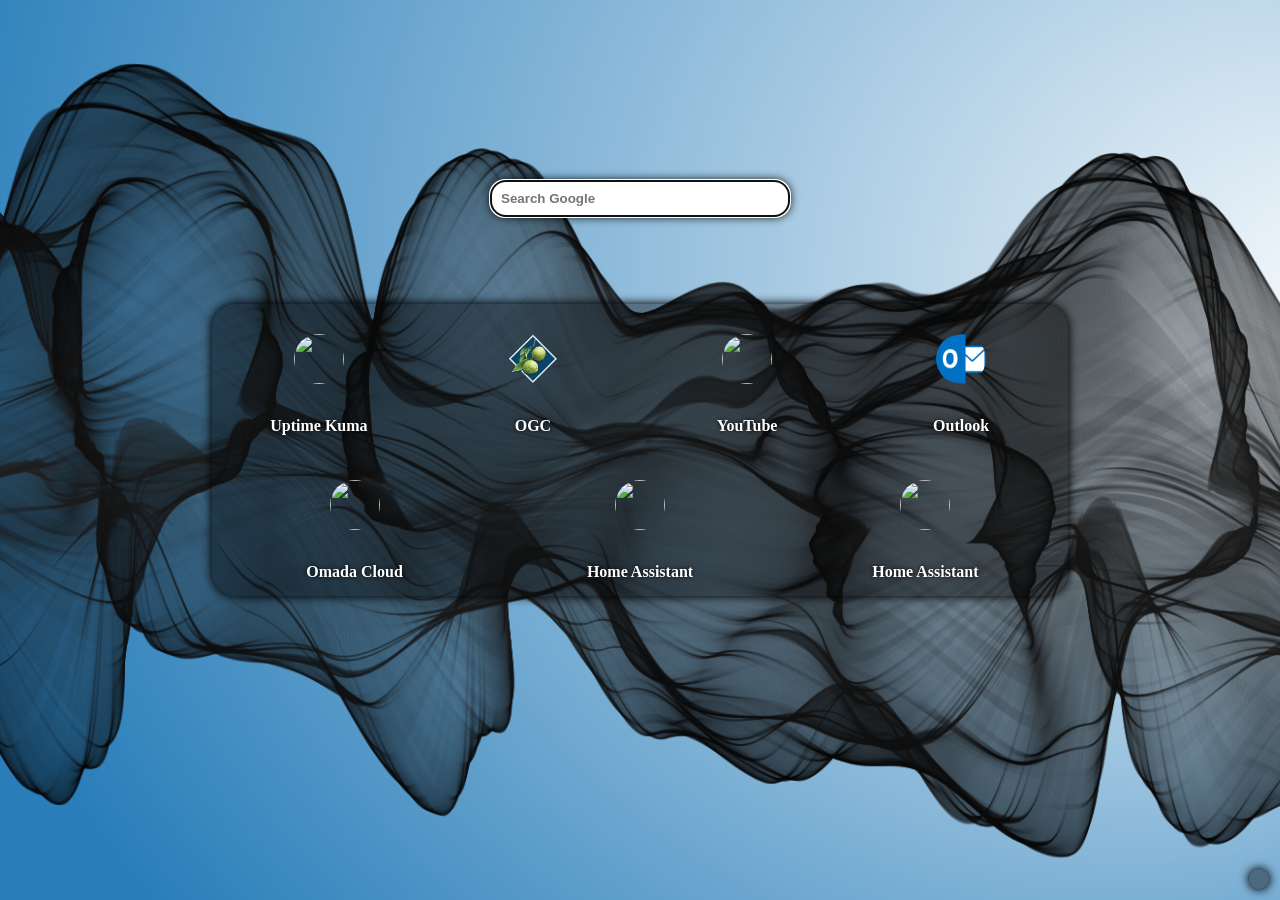
==== index.html @ dbeed7b9 "Removed Reddit link Removed Reddit link" ====
<html>
    <head>
        <title>Dashboard</title>
        <link rel="stylesheet" href="styles.css">
        <style>
            
        </style>

        <script src="https://ajax.googleapis.com/ajax/libs/jquery/3.6.0/jquery.min.js"></script>
    </head>

    <body>
        <div class="wrapper">
            <div id="search">
                <form action="https://www.google.com/search">
                    <input type="text" class="searchBar" name="q" placeholder="Search Google" autofocus>
                </form>
            </div>
            <div class="content">
                <div id="btn_kuma" class="div_button"><img class="button" src="https://cdn.jsdelivr.net/gh/walkxcode/dashboard-icons@main/svg/uptime-kuma.svg"><br>Uptime Kuma</div>
                <div id="btn_ogc" class="div_button"><img class="button" src="images/ogc_logo.png"><br>OGC</div>
                <div id="btn_youtube" class="div_button"><img class="button" src="https://cdn.jsdelivr.net/gh/walkxcode/dashboard-icons@main/png/youtube-play.png"><br>YouTube</div>
                <div id="btn_outlook" class="div_button"><img class="button" src="images/outlook.png"><br>Outlook</div>
                <div id="btn_omada" class="div_button"><img class="button" src="https://cdn.jsdelivr.net/gh/walkxcode/dashboard-icons@main/svg/omada.svg"><br>Omada Cloud</div>
                <div id="btn_homeassistant" class="div_button"><img class="button" src="https://cdn.jsdelivr.net/gh/walkxcode/dashboard-icons@main/svg/home-assistant.svg"><br>Home Assistant</div>
                <div id="btn_homeassistant" class="div_button"><img class="button" src="https://cdn.jsdelivr.net/gh/walkxcode/dashboard-icons@main/svg/home-assistant.svg"><br>Home Assistant</div>
            </div>

    <!--Border Items-->

            <div class="content wttr">
                <div id="div_wttr"></div>
            </div>
        </div>

        <script src="jquery_scripts.js"></script>
    </body>
</html>
---- styles.css ----
body {
    background-image: url('images/bluesmoke.png');
    background-repeat: no-repeat;
    background-size:cover;
    color: white;
    text-shadow: 0px 0px 4px black;
    font-weight: bold;
}

.wrapper {
    display: flex;
    align-items: center;
    justify-content: center;
    height: 100%;
    flex-grow: 1;
}

.content {
    border: 1px solid hsla(0, 100%, 0%, .2);
    border-radius: 25px;
    backdrop-filter: blur(5px);
    backdrop-filter: brightness(60%);
    display: flex;
    flex-wrap: wrap;
    align-items: center;
    justify-content: center;
    box-shadow: 0px 0px 10px black;
}

.button {
    width: 50px;
    border-radius: 25px;
    margin: 15px;
}

.div_button {
    border-radius: 25px;
    margin: 15px;
    transition: all .2s ease-in-out;
    flex-direction: column;
    display: flex;
    align-items: center;
    justify-content: center;
    flex: 1 0 18%;
}

.div_button:hover {
    transform: scale(1.1);
}

.wttr {
    position: absolute;
    right: 10px;
    bottom: 10px;
    padding: 10px;
    cursor: pointer;
}

#search {
    position:absolute;
    top: 20%;
}

.searchBar {
    border: 1px solid hsla(0, 100%, 0%, .2);
    border-radius: 15px;
    backdrop-filter: blur(5px);
    backdrop-filter: brightness(60%);
    box-shadow: 0px 0px 10px black;
    padding: 10px;
    width: 300px;
    font-weight: bold;
}
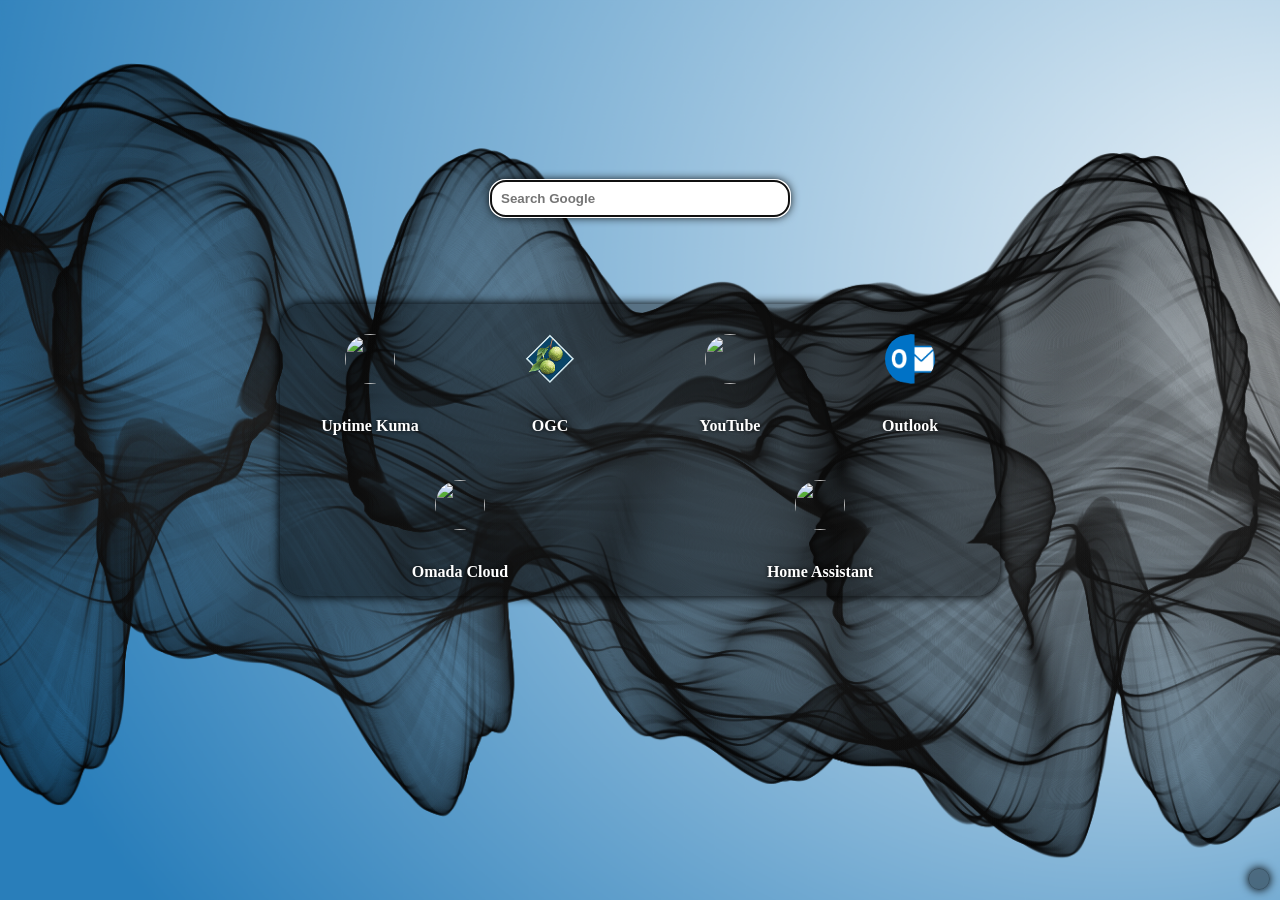
==== commit 162061dd: "Removed duplicate button" ====
--- a/index.html
+++ b/index.html
@@ -23,7 +23,6 @@
                 <div id="btn_outlook" class="div_button"><img class="button" src="images/outlook.png"><br>Outlook</div>
                 <div id="btn_omada" class="div_button"><img class="button" src="https://cdn.jsdelivr.net/gh/walkxcode/dashboard-icons@main/svg/omada.svg"><br>Omada Cloud</div>
                 <div id="btn_homeassistant" class="div_button"><img class="button" src="https://cdn.jsdelivr.net/gh/walkxcode/dashboard-icons@main/svg/home-assistant.svg"><br>Home Assistant</div>
-                <div id="btn_homeassistant" class="div_button"><img class="button" src="https://cdn.jsdelivr.net/gh/walkxcode/dashboard-icons@main/svg/home-assistant.svg"><br>Home Assistant</div>
             </div>
 
     <!--Border Items-->
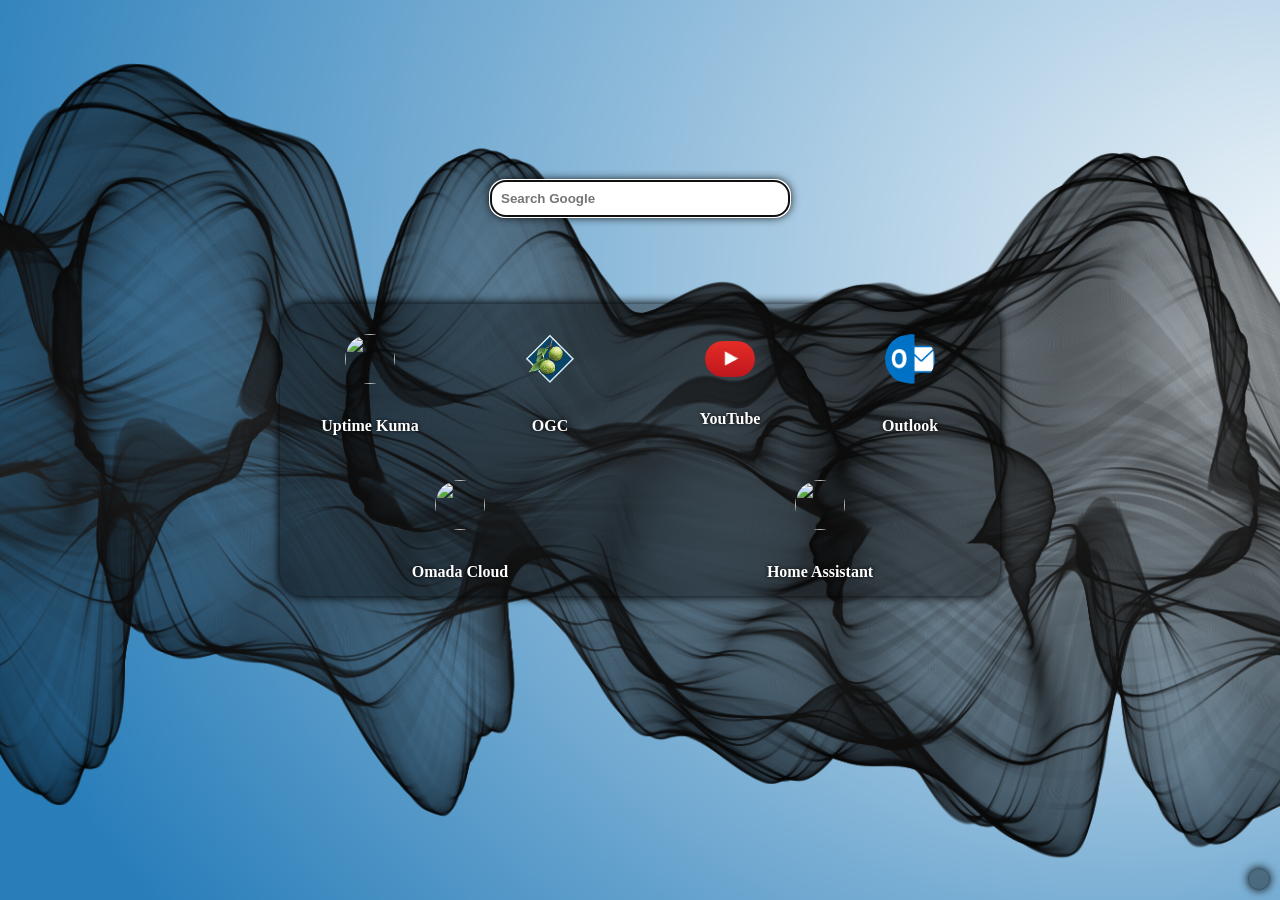
==== commit 0cec1b25: "Update index.html" ====
--- a/index.html
+++ b/index.html
@@ -19,7 +19,7 @@
             <div class="content">
                 <div id="btn_kuma" class="div_button"><img class="button" src="https://cdn.jsdelivr.net/gh/walkxcode/dashboard-icons@main/svg/uptime-kuma.svg"><br>Uptime Kuma</div>
                 <div id="btn_ogc" class="div_button"><img class="button" src="images/ogc_logo.png"><br>OGC</div>
-                <div id="btn_youtube" class="div_button"><img class="button" src="https://cdn.jsdelivr.net/gh/walkxcode/dashboard-icons@main/png/youtube-play.png"><br>YouTube</div>
+                <div id="btn_youtube" class="div_button"><img class="button" src="images/youtube.png"><br>YouTube</div>
                 <div id="btn_outlook" class="div_button"><img class="button" src="images/outlook.png"><br>Outlook</div>
                 <div id="btn_omada" class="div_button"><img class="button" src="https://cdn.jsdelivr.net/gh/walkxcode/dashboard-icons@main/svg/omada.svg"><br>Omada Cloud</div>
                 <div id="btn_homeassistant" class="div_button"><img class="button" src="https://cdn.jsdelivr.net/gh/walkxcode/dashboard-icons@main/svg/home-assistant.svg"><br>Home Assistant</div>
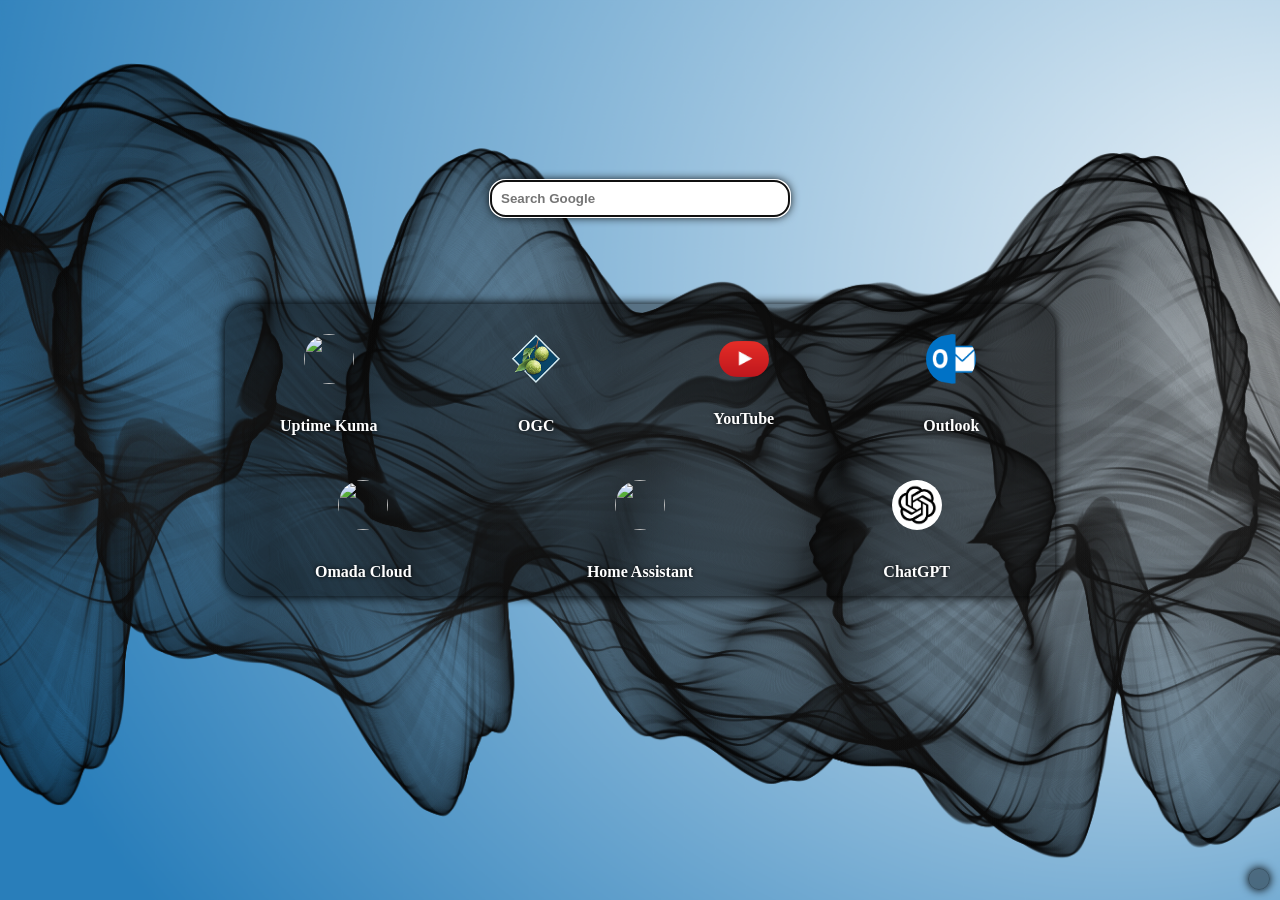
==== commit a1969371: "Add ChatGPT button" ====
--- a/index.html
+++ b/index.html
@@ -23,6 +23,7 @@
                 <div id="btn_outlook" class="div_button"><img class="button" src="images/outlook.png"><br>Outlook</div>
                 <div id="btn_omada" class="div_button"><img class="button" src="https://cdn.jsdelivr.net/gh/walkxcode/dashboard-icons@main/svg/omada.svg"><br>Omada Cloud</div>
                 <div id="btn_homeassistant" class="div_button"><img class="button" src="https://cdn.jsdelivr.net/gh/walkxcode/dashboard-icons@main/svg/home-assistant.svg"><br>Home Assistant</div>
+                <div id="btn_chatgpt" class="div_button"><img class="button" src="images/chatgpt.jpg"><br>ChatGPT</div>
             </div>
 
     <!--Border Items-->
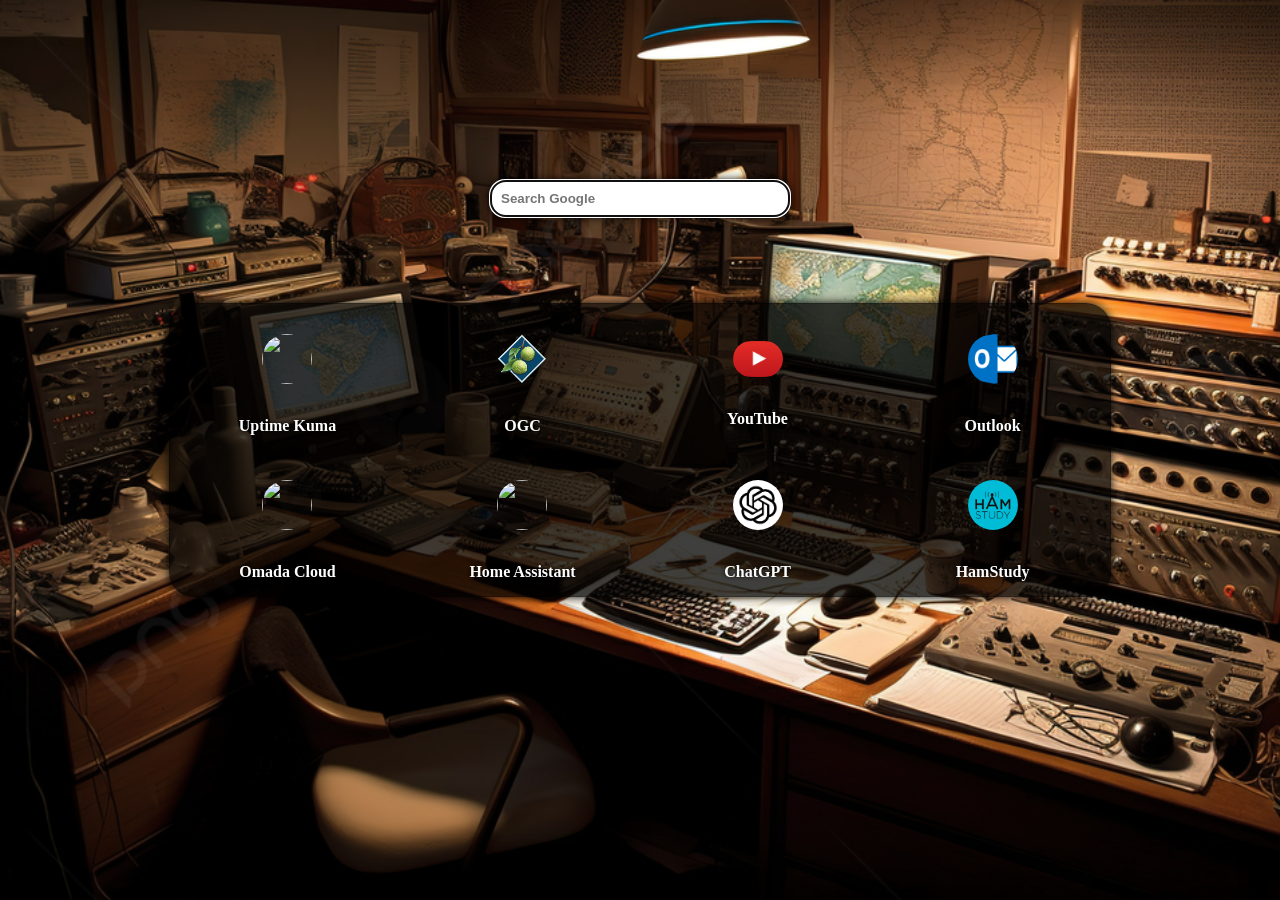
==== commit 0910ac4d: "Content change Added hamstudy button Changed background" ====
--- a/index.html
+++ b/index.html
@@ -24,6 +24,7 @@
                 <div id="btn_omada" class="div_button"><img class="button" src="https://cdn.jsdelivr.net/gh/walkxcode/dashboard-icons@main/svg/omada.svg"><br>Omada Cloud</div>
                 <div id="btn_homeassistant" class="div_button"><img class="button" src="https://cdn.jsdelivr.net/gh/walkxcode/dashboard-icons@main/svg/home-assistant.svg"><br>Home Assistant</div>
                 <div id="btn_chatgpt" class="div_button"><img class="button" src="images/chatgpt.jpg"><br>ChatGPT</div>
+                <div id="btn_hamstudy" class="div_button"><img class="button" src="images/hamstudy.png"><br>HamStudy</div>
             </div>
 
     <!--Border Items-->
--- a/styles.css
+++ b/styles.css
@@ -1,5 +1,5 @@
 body {
-    background-image: url('images/bluesmoke.png');
+    background-image: url('images/hamradios.jpg');
     background-repeat: no-repeat;
     background-size:cover;
     color: white;
@@ -19,7 +19,7 @@
     border: 1px solid hsla(0, 100%, 0%, .2);
     border-radius: 25px;
     backdrop-filter: blur(5px);
-    backdrop-filter: brightness(60%);
+    backdrop-filter: brightness(25%);
     display: flex;
     flex-wrap: wrap;
     align-items: center;
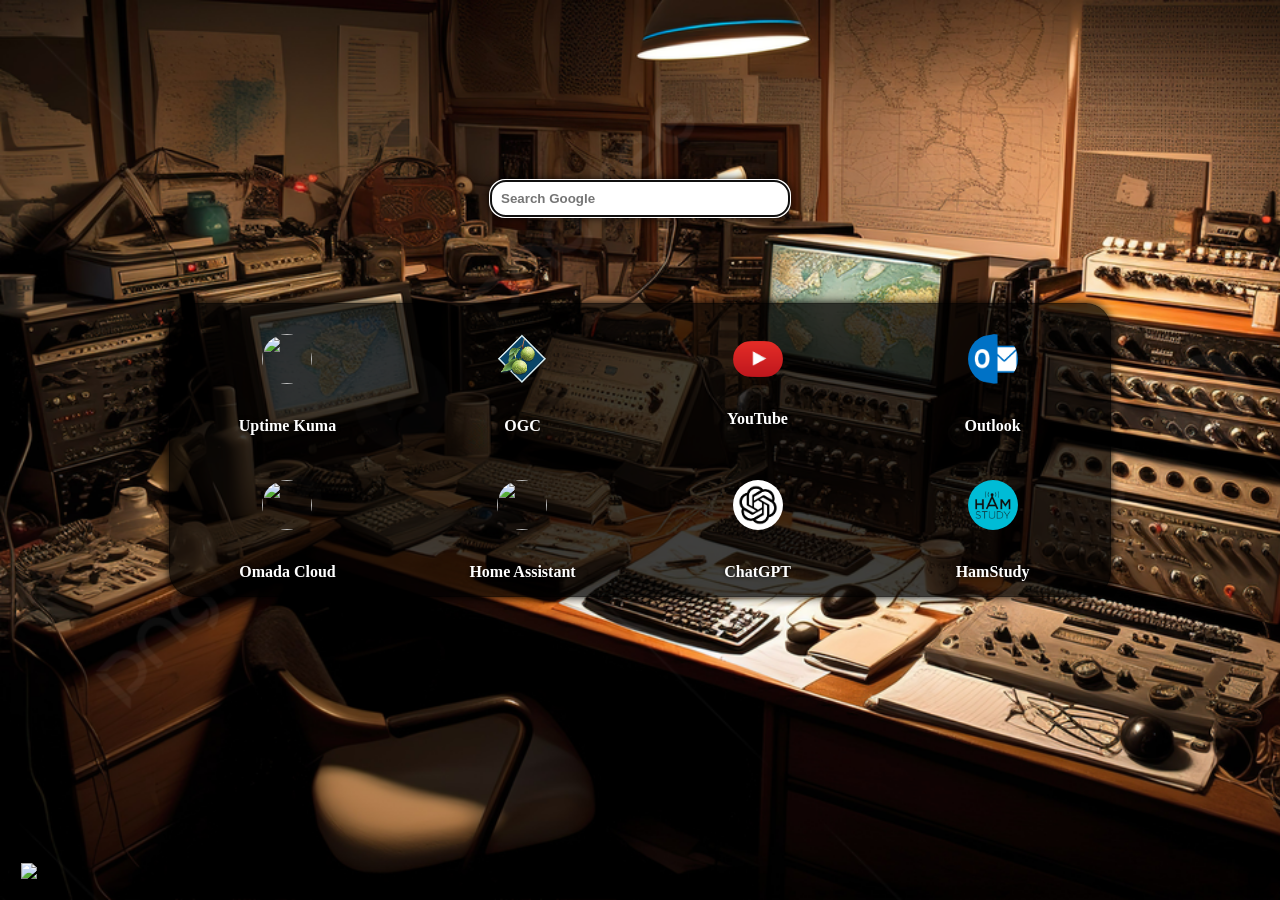
==== commit 2a537211: "Add HF Propagation Banner Added HF Propagation banner to lower left corner." ====
--- a/index.html
+++ b/index.html
@@ -29,6 +29,12 @@
 
     <!--Border Items-->
 
+            <div class="content HFProp">
+                <center>
+                    <a href="https://www.hamqsl.com/solar.html" title="Click to add Solar-Terrestrial Data to your website!"><img src="https://www.hamqsl.com/solar101pic.php"></a>
+                </center>
+            </div>
+
             <div class="content wttr">
                 <div id="div_wttr"></div>
             </div>
--- a/styles.css
+++ b/styles.css
@@ -56,6 +56,14 @@
     cursor: pointer;
 }
 
+.HFProp {
+    position: absolute;
+    left: 10px;
+    bottom: 10px;
+    padding: 10px;
+    cursor: pointer;
+}
+
 #search {
     position:absolute;
     top: 20%;
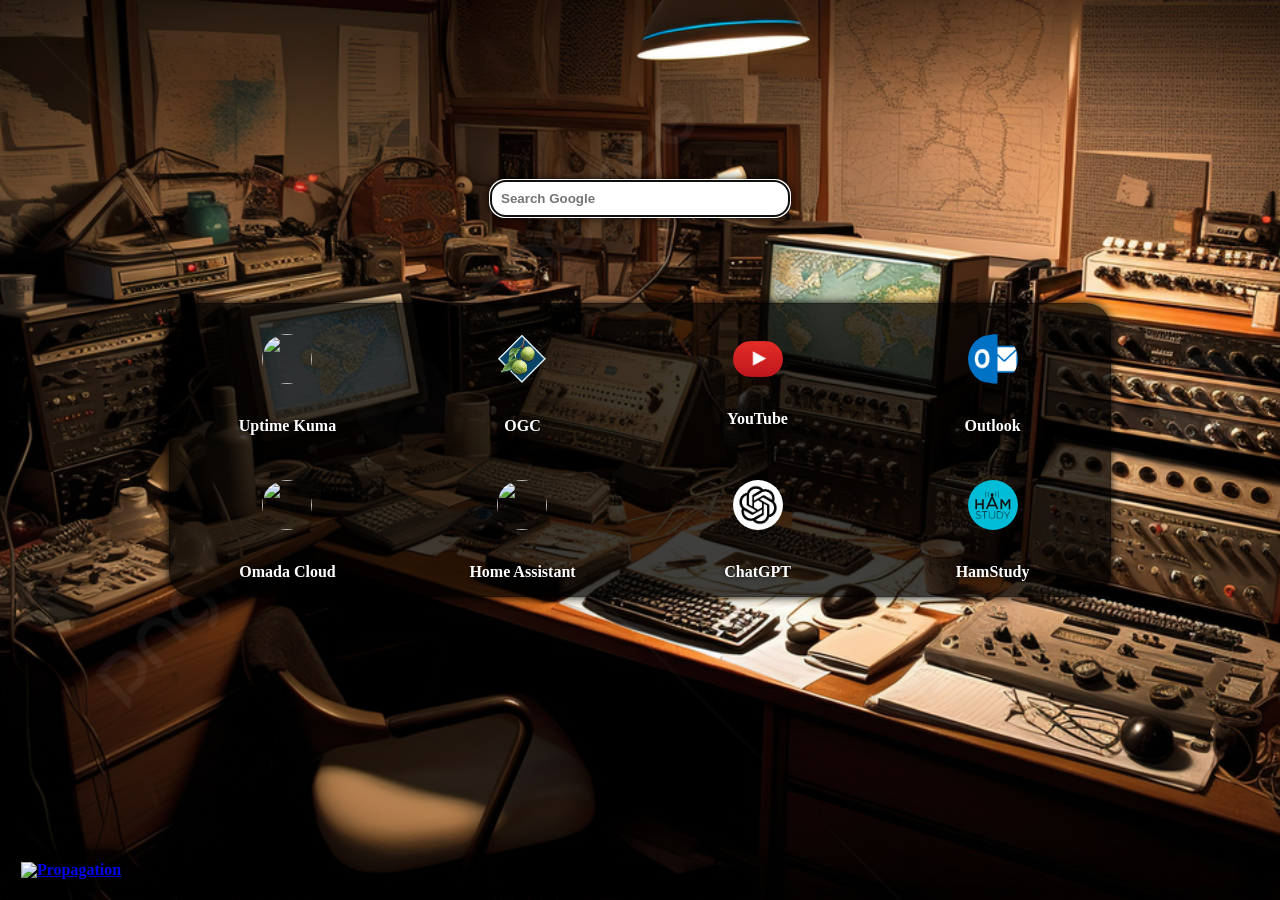
==== commit fd1bcb50: "Added propagation link and change propagation page bg color" ====
--- a/index.html
+++ b/index.html
@@ -33,6 +33,7 @@
                 <center>
                     <a href="https://www.hamqsl.com/solar.html" title="Click to add Solar-Terrestrial Data to your website!"><img src="https://www.hamqsl.com/solar101pic.php"></a>
                 </center>
+                <a href="propagation.html">Propagation</a>
             </div>
 
             <div class="content wttr">
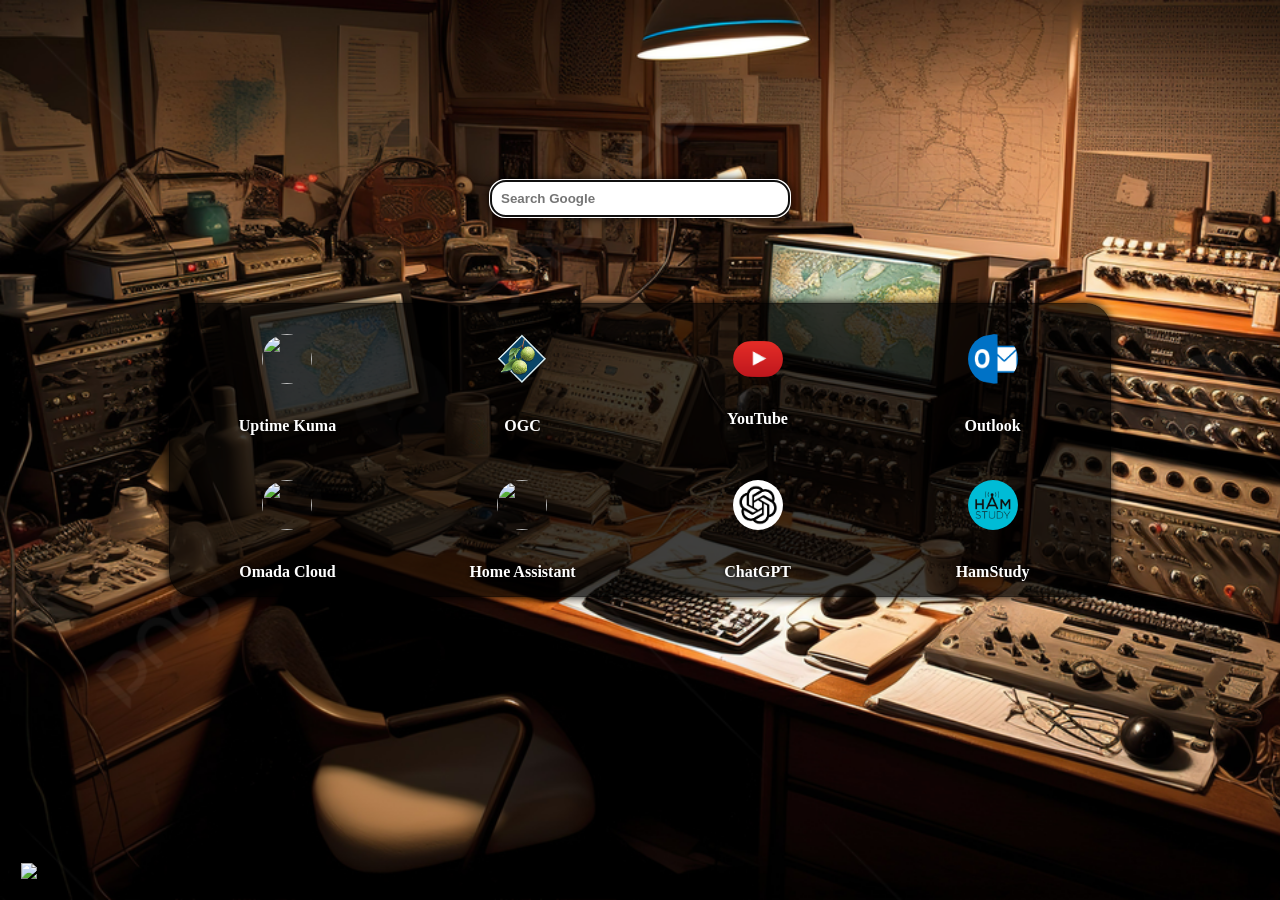
==== commit 4fa5e00b: "Changed propagation link" ====
--- a/index.html
+++ b/index.html
@@ -31,9 +31,8 @@
 
             <div class="content HFProp">
                 <center>
-                    <a href="https://www.hamqsl.com/solar.html" title="Click to add Solar-Terrestrial Data to your website!"><img src="https://www.hamqsl.com/solar101pic.php"></a>
+                    <a href="propagation.html"><img src="https://www.hamqsl.com/solar101pic.php"></a>
                 </center>
-                <a href="propagation.html">Propagation</a>
             </div>
 
             <div class="content wttr">
